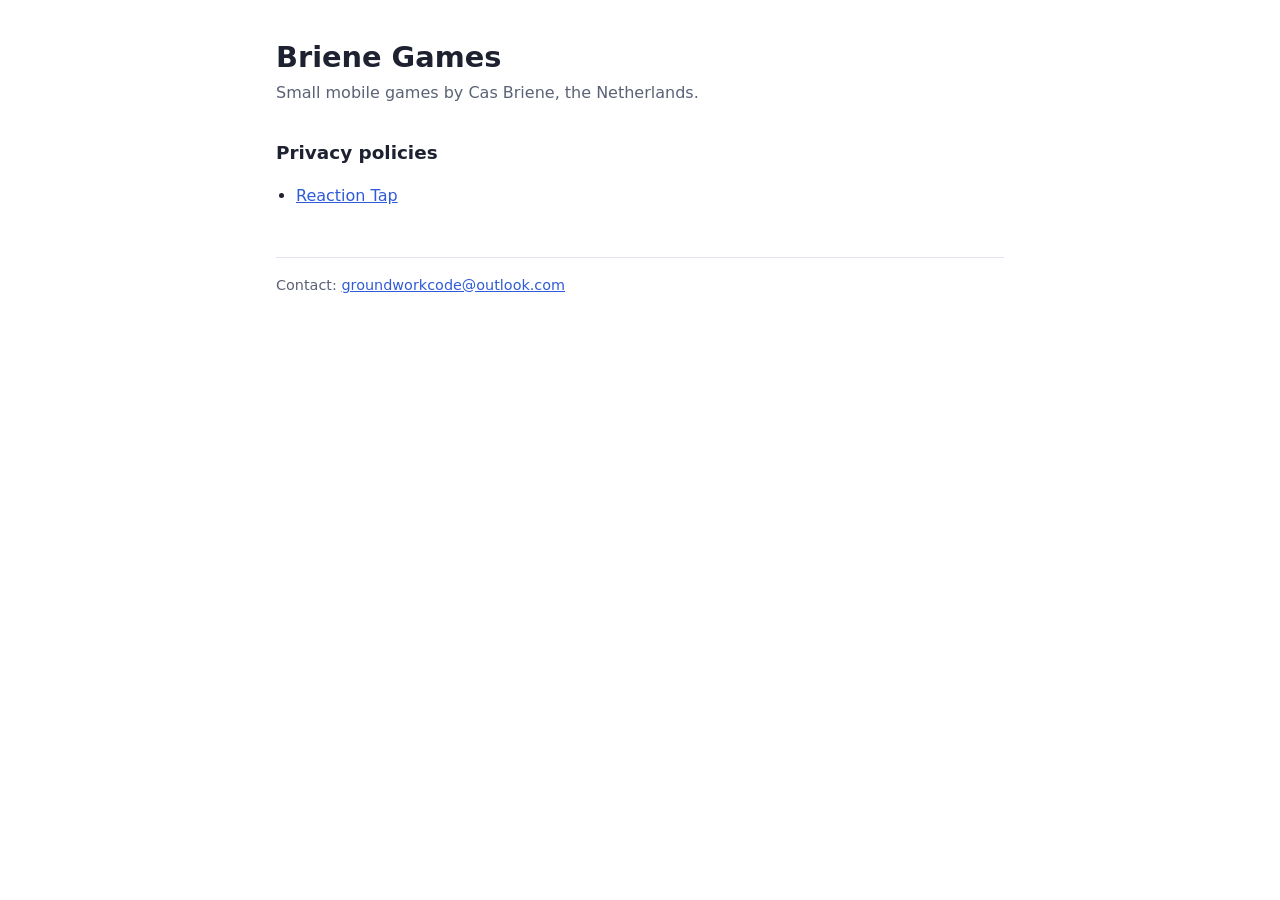
==== index.html @ 68e298f3 "Briene Games: overzicht en privacyverklaring Reaction Tap Co-Authored-By: Claude Opus 5.5 <noreply@a" ====
<!doctype html>
<html lang="en">
<head>
  <meta charset="utf-8">
  <meta name="viewport" content="width=device-width, initial-scale=1">
  <title>Briene Games</title>
  <link rel="stylesheet" href="style.css">
</head>
<body>
<main>
  <h1>Briene Games</h1>
  <p class="meta">Small mobile games by Cas Briene, the Netherlands.</p>

  <h2>Privacy policies</h2>
  <ul class="games">
    <li><a href="reaction-tap/privacy.html">Reaction Tap</a></li>
  </ul>

  <footer>Contact: <a href="mailto:groundworkcode@outlook.com">groundworkcode@outlook.com</a></footer>
</main>
</body>
</html>
---- style.css ----
:root {
  --bg: #ffffff;
  --text: #1d2130;
  --muted: #5b6275;
  --line: #e3e6ee;
  --accent: #2f5bd8;
}
@media (prefers-color-scheme: dark) {
  :root {
    --bg: #11131a;
    --text: #e6e8ef;
    --muted: #a3a9ba;
    --line: #2a2e3b;
    --accent: #8aa8ff;
  }
}
* { box-sizing: border-box; }
body {
  margin: 0;
  background: var(--bg);
  color: var(--text);
  font: 16px/1.6 system-ui, -apple-system, "Segoe UI", Roboto, sans-serif;
}
main { max-width: 760px; margin: 0 auto; padding: 40px 16px 64px; }
h1 { font-size: 1.8rem; line-height: 1.25; margin: 0 0 4px; }
h2 { font-size: 1.15rem; margin: 32px 0 8px; }
.meta { color: var(--muted); margin: 0 0 24px; }
a { color: var(--accent); }
ul { padding-left: 20px; }
.table-wrap { overflow-x: auto; }
table { border-collapse: collapse; width: 100%; font-size: 0.95rem; }
th, td { text-align: left; vertical-align: top; padding: 10px 12px; border-bottom: 1px solid var(--line); }
th { color: var(--muted); font-weight: 600; }
.games li { margin: 6px 0; }
footer { color: var(--muted); font-size: 0.9rem; margin-top: 48px; border-top: 1px solid var(--line); padding-top: 16px; }
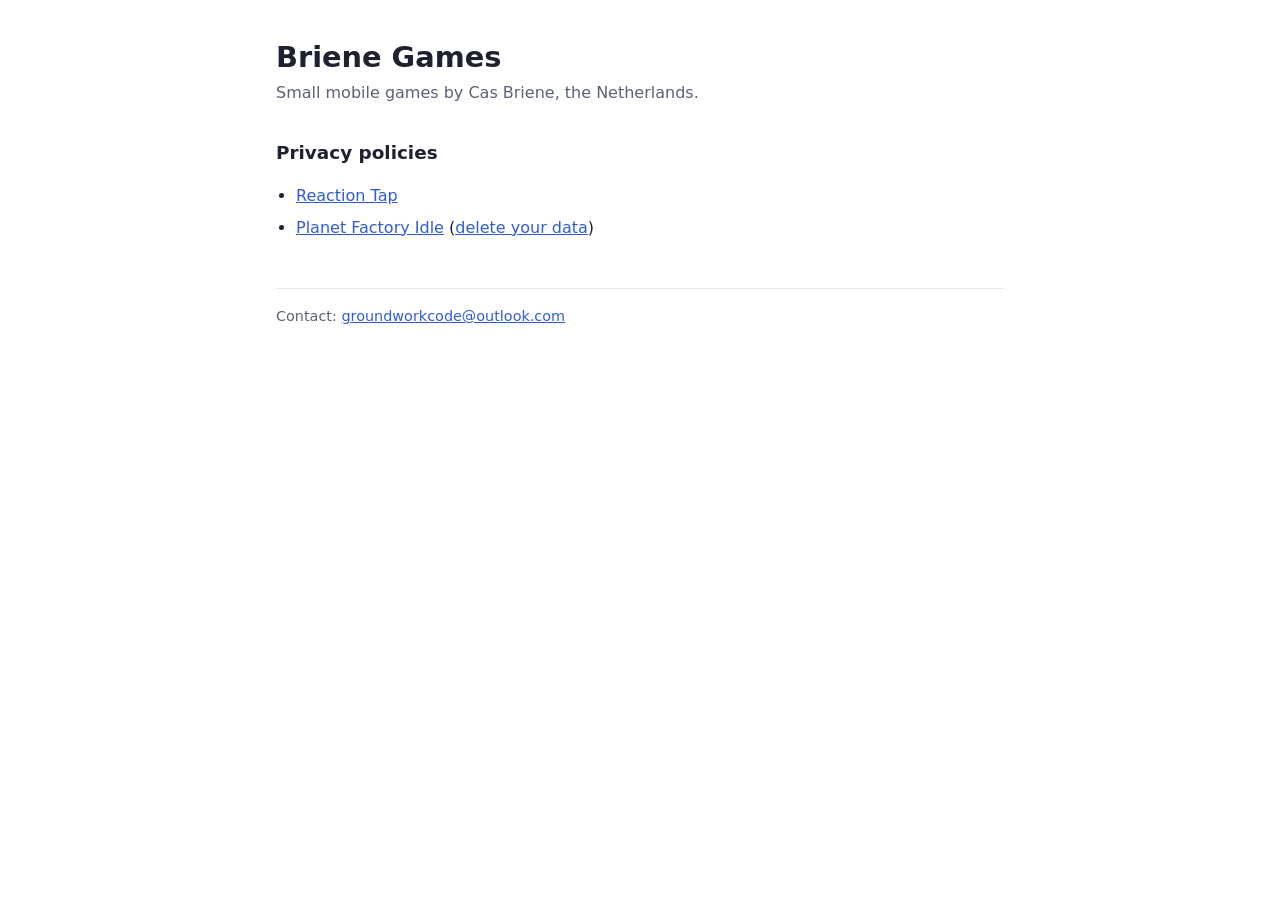
==== commit 745ef69a: "Planet Factory Idle: privacyverklaring en pagina 'Delete your data' Co-Authored-By: Claude Opus 5.5 " ====
--- a/index.html
+++ b/index.html
@@ -14,6 +14,8 @@
   <h2>Privacy policies</h2>
   <ul class="games">
     <li><a href="reaction-tap/privacy.html">Reaction Tap</a></li>
+    <li><a href="planet-factory-idle/privacy.html">Planet Factory Idle</a>
+      (<a href="planet-factory-idle/delete-data.html">delete your data</a>)</li>
   </ul>
 
   <footer>Contact: <a href="mailto:groundworkcode@outlook.com">groundworkcode@outlook.com</a></footer>
